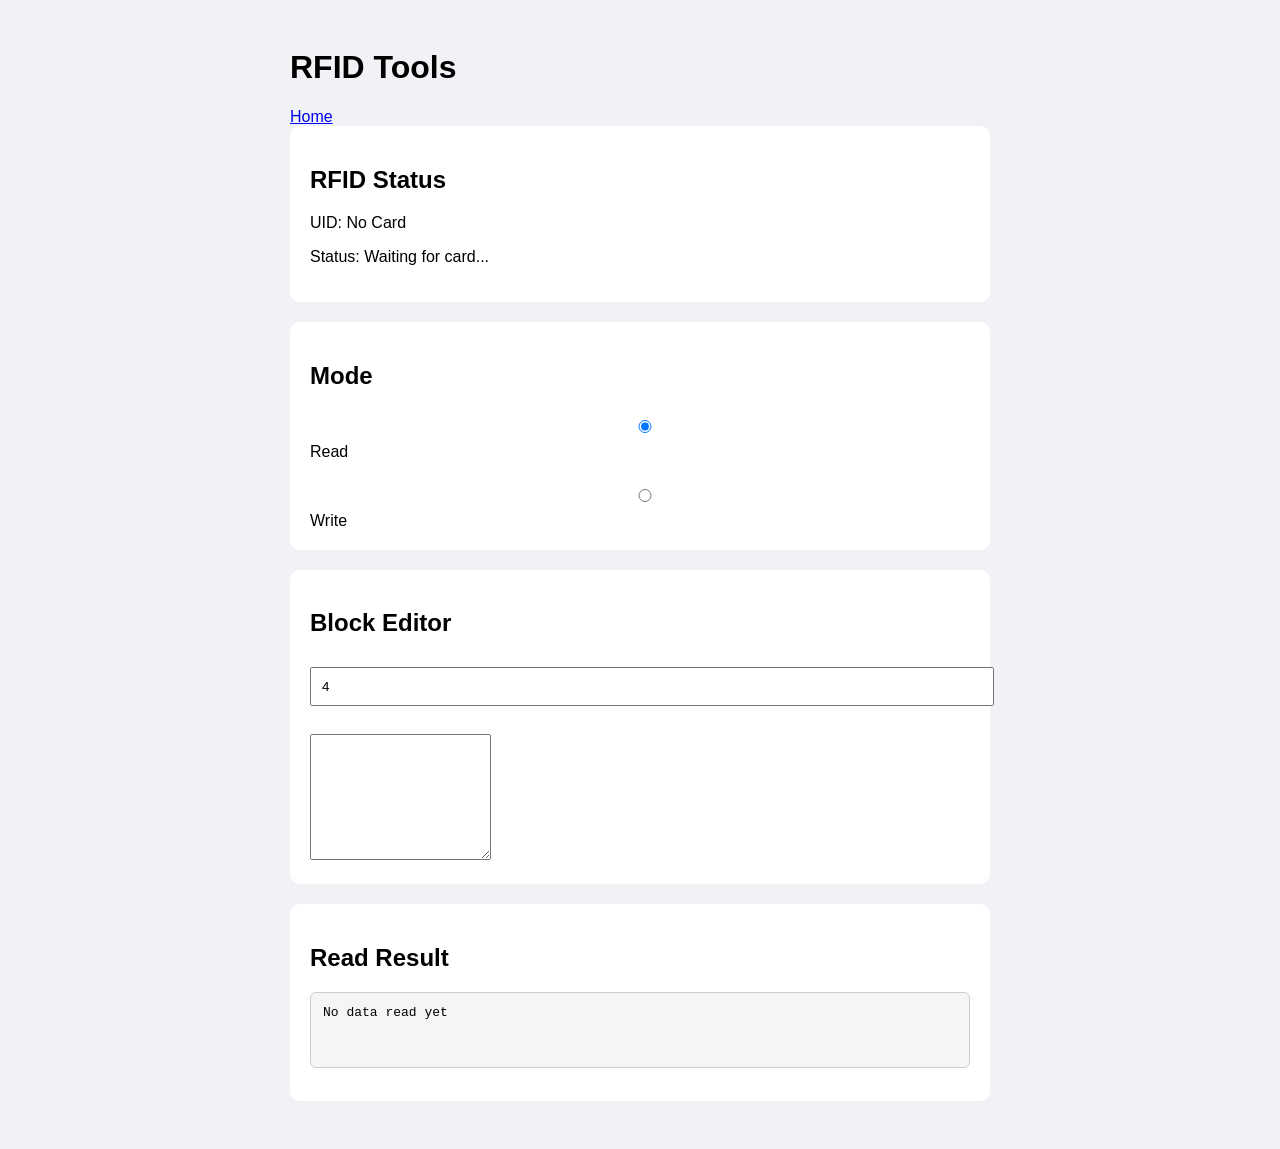
==== data/rfid/rfid.html @ c2a2b193 "data folder changes" ====
<!DOCTYPE html>
<html>

<head>
    <title>RFID Tools</title>
    <link rel="stylesheet" href="style.css">
</head>

<body>

    <div class="container">

        <h1>RFID Tools</h1>

        <a class="navButton" href="../index.html">
            Home
        </a>

        <div class="card">

            <h2>RFID Status</h2>

            <p>
                UID:
                <span id="rfidUid">
                    No Card
                </span>
            </p>

            <p>
                Status:
                <span id="rfidStatus">
                    Waiting for card...
                </span>
            </p>

        </div>

        <div class="card">

            <h2>Mode</h2>

            <label>
                <input type="radio" name="rfidMode" value="read" checked>

                Read
            </label>

            <br><br>

            <label>
                <input type="radio" name="rfidMode" value="write">

                Write
            </label>

        </div>

        <div class="card">

            <h2>Block Editor</h2>

            <input id="blockNumber" type="number" min="4" max="62" value="4">

            <br><br>

            <textarea id="blockData" rows="8" placeholder="Enter text to write">
        </textarea>

        </div>

        <div class="card">

            <h2>Read Result</h2>

            <pre id="readResult">
No data read yet
        </pre>

        </div>

    </div>

    <script src="rfid.js"></script>

</body>

</html>
---- data/rfid/style.css ----
body {
    font-family: Arial;
    background: #f0f2f5;
}

.container {
    max-width: 700px;
    margin: auto;
    padding: 20px;
}

.card {
    background: white;
    border-radius: 10px;
    padding: 20px;
    margin-bottom: 20px;
}

button {
    padding: 10px;
}

select,
input {
    width: 100%;
    margin-top: 10px;
    margin-bottom: 10px;
    padding: 10px;
}

#readResult {
    padding: 12px;
    border: 1px solid #ccc;
    border-radius: 6px;
    background: #f5f5f5;
    min-height: 50px;
    white-space: pre-wrap;
    word-break: break-word;
}
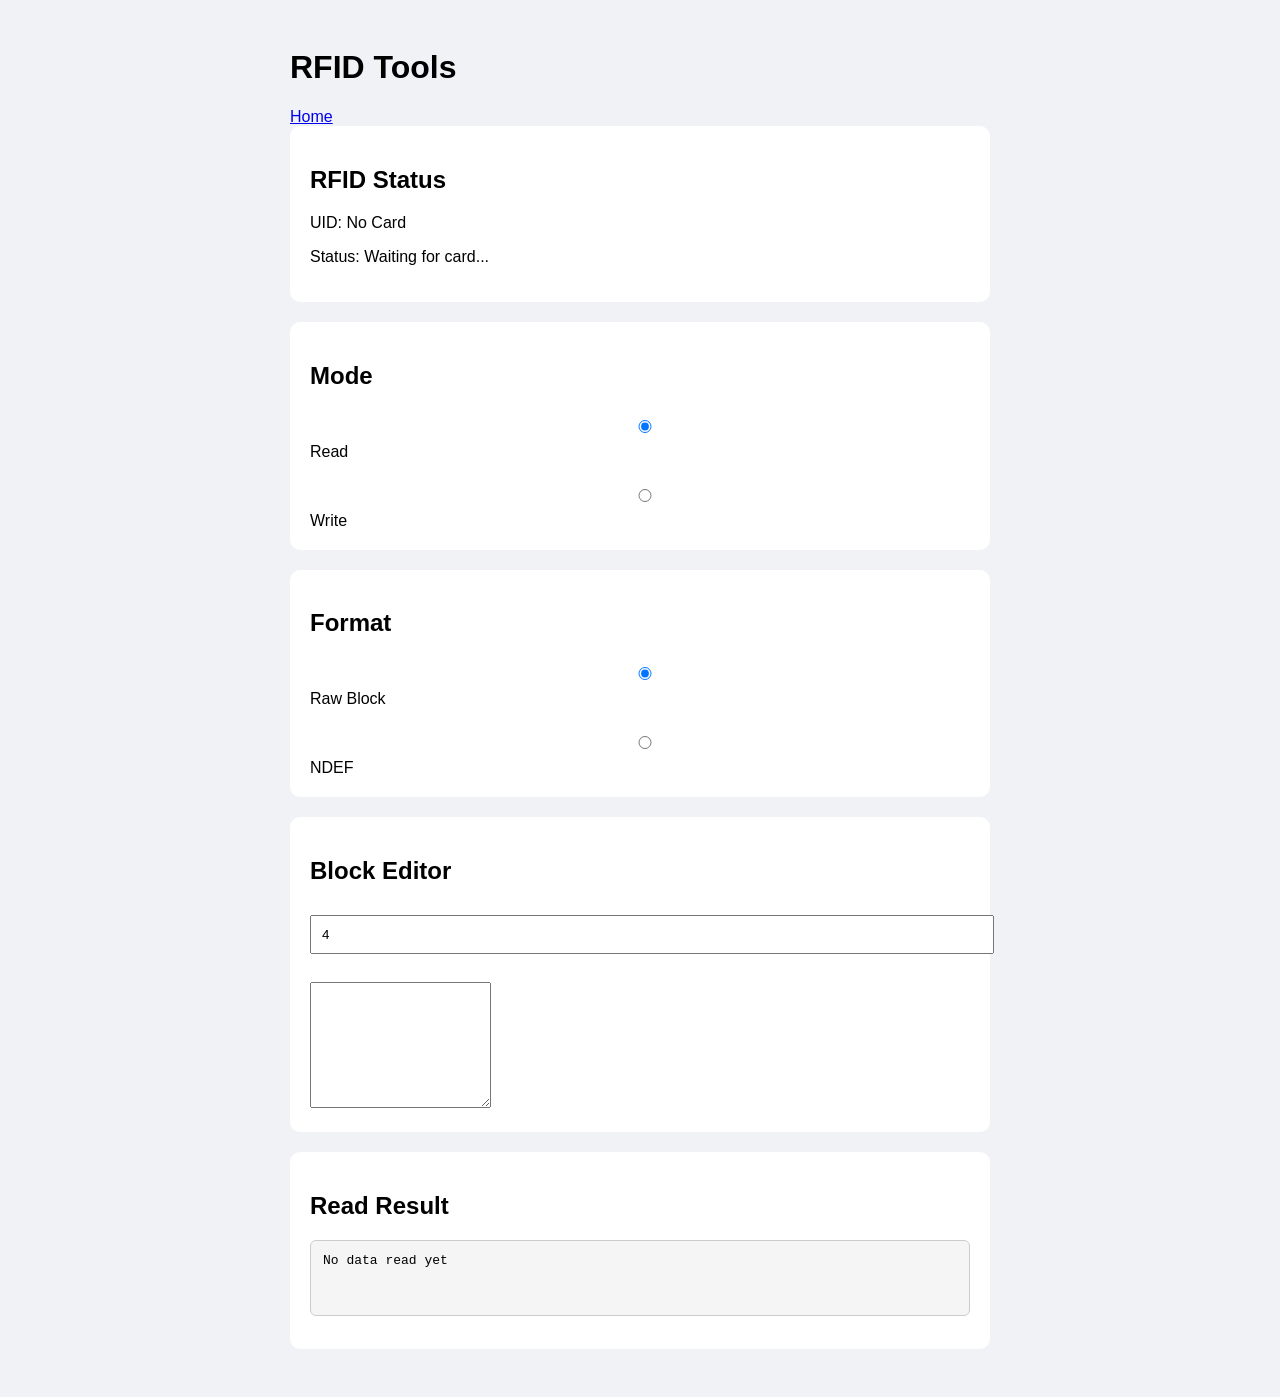
==== commit 834231d8: "Code segrigated" ====
--- a/data/rfid/rfid.html
+++ b/data/rfid/rfid.html
@@ -58,6 +58,26 @@
 
         <div class="card">
 
+            <h2>Format</h2>
+
+            <label>
+                <input type="radio" name="rfidFormat" value="raw" checked>
+
+                Raw Block
+            </label>
+
+            <br><br>
+
+            <label>
+                <input type="radio" name="rfidFormat" value="ndef">
+
+                NDEF
+            </label>
+
+        </div>
+
+        <div id="blockEditorCard" class="card">
+
             <h2>Block Editor</h2>
 
             <input id="blockNumber" type="number" min="4" max="62" value="4">
